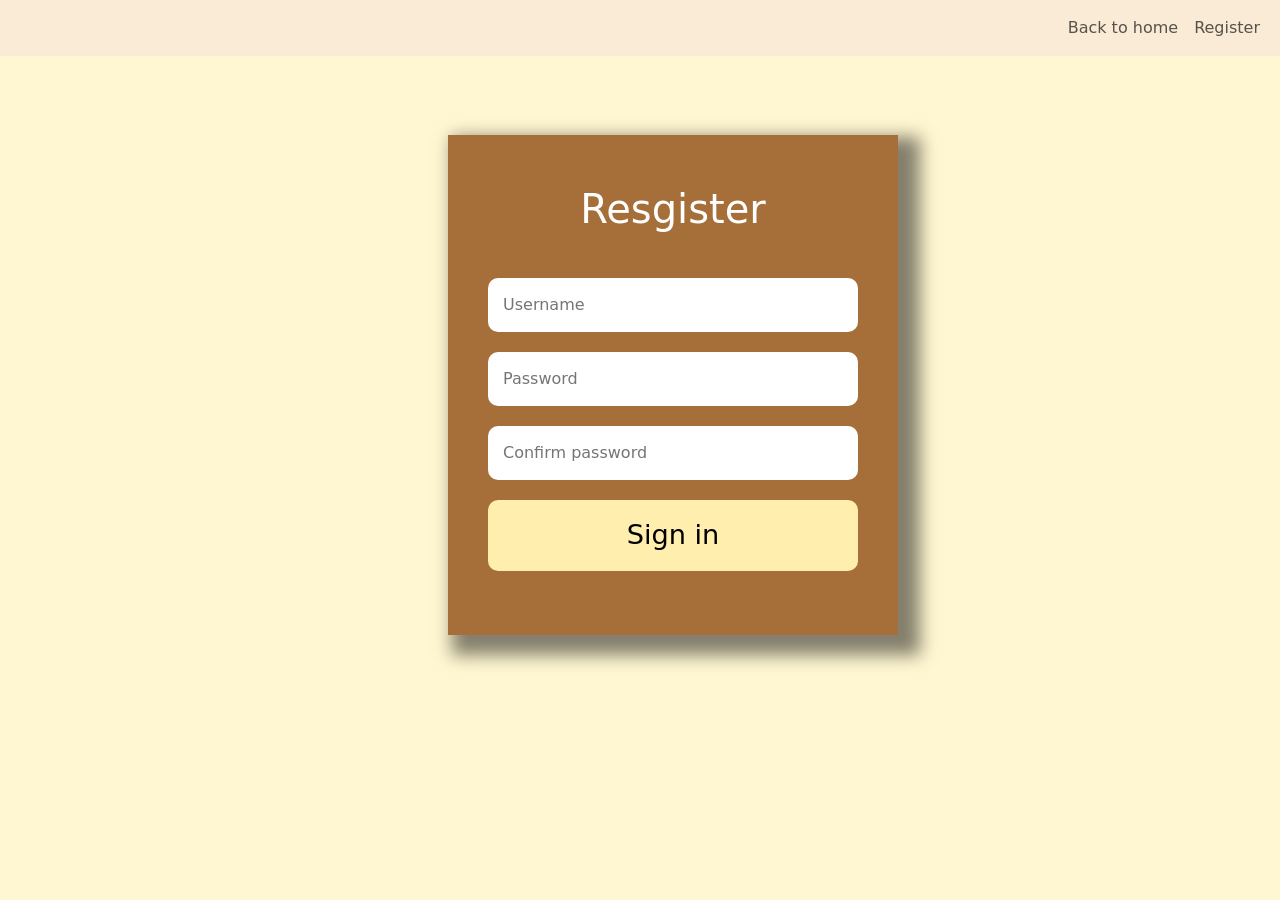
==== Register.html @ 2aabeb51 "Khoi tao du an" ====
<!DOCTYPE html>
<html lang="en">
  <head>
    <meta charset="UTF-8" />
    <meta name="viewport" content="width=device-width, initial-scale=1.0" />
    <title>Document</title>
    <!-- font awesome -->
    <link
    rel="stylesheet"
    href="https://cdnjs.cloudflare.com/ajax/libs/font-awesome/6.6.0/css/all.min.css"
    integrity="sha512-Kc323vGBEqzTmouAECnVceyQqyqdsSiqLQISBL29aUW4U/M7pSPA/gEUZQqv1cwx4OnYxTxve5UMg5GT6L4JJg=="
    crossorigin="anonymous"
    referrerpolicy="no-referrer"
  />
    <!-- bootstrap  -->
    <link
      href="https://cdn.jsdelivr.net/npm/bootstrap@5.3.3/dist/css/bootstrap.min.css"
      rel="stylesheet"
      integrity="sha384-QWTKZyjpPEjISv5WaRU9OFeRpok6YctnYmDr5pNlyT2bRjXh0JMhjY6hW+ALEwIH"
      crossorigin="anonymous"
    />
    <!-- main css  -->
    <link rel="stylesheet" href="/CSS/login.css" />
  </head>
  <body>
   <!-- header  -->
        <header class="colored-section">
            <div class="container-fluid">
              <!-- navigationbar  -->
           <nav class="navbar navbar-header navbar-expand-lg bg-body-tertiary">
            
               <button class="navbar-toggler" type="button" data-bs-toggle="collapse" data-bs-target="#navbarNav" aria-controls="navbarNav" aria-expanded="false" aria-label="Toggle navigation">
                 <i class="fa fa-bars"></i>
               </button>
               <div class="collapse navbar-collapse" id="navbarNav"></div>
                 <ul class="navbar-nav">
                   <li class="nav-item">
                     <a class="nav-link" href="/index.html">Back to home</a>
                   </li>
                  <li class="nav-item">
                     <a class="nav-link" href="/Register.html">Register</a>
                   </li>
                 </ul>
               </div>  
           </nav>
        </header>
        <form action="">
            <div class="container">
                    <form action="">
                <h1>Resgister</h1>
                <input type="text" placeholder="Username">
                <input type="password" placeholder="Password">
                <input type="password" placeholder="Confirm password">
                <input class="btn-signin" type="submit" value="Sign in">
                    </form>
                   
                </div>
                
        
        
            </form>
        


      
    
    
    <script
      src="https://cdn.jsdelivr.net/npm/bootstrap@5.3.3/dist/js/bootstrap.bundle.min.js"
      integrity="sha384-YvpcrYf0tY3lHB60NNkmXc5s9fDVZLESaAA55NDzOxhy9GkcIdslK1eN7N6jIeHz"
      crossorigin="anonymous"
    ></script>
  </body>
</html>
---- CSS/login.css ----
/* Global  */
*{
    margin: 0;
    padding: 0;
    box-sizing: border-box;
}
.title-header {
    background-color: antiquewhite;
    text-align: center;
}
.big-heading{
    font-family: "Sedgewick Ave", cursive;
    font-size: 3.5rem;
    font-weight: 400;
    text-align: center;
}
.nav-item:hover{
    opacity: 3;
    color: #fff;
}
.bg-body-tertiary{
    background-color: antiquewhite !important;
}
.container-fluid{
    background-color: antiquewhite;
}
*{
    padding:0;
    margin:0;
    box-sizing: border-box;
}
body{
    background-color:#FFF7D1;
    width:100vw;
    height:100vh;
    position:relative;
    
}
.container{
    color:#fff;
    background-color:#A66E38;
    width:450px;
    height:500px;
    position:absolute;
    left:35%;
    top:15%;
    padding:50px 40px;
    box-shadow: 13px 11px 16px 9px rgba(12, 10, 10, 0.5) ;
    
}
form h1{
    text-align: center;
    font-size: 2.5rem;
    margin-bottom: 35px;
}
form input{
    width:100%;
    margin:10px 0;
    padding:15px;
    border-radius: 10px;
    border:none;
}
.btn-signin{
    background-color:#FFEEAD ;
    font-size:1.7rem;
    color:black;
    transition:all 0.5s;

}
.btn-signin:hover{
    background-color: #FFBF61;
}
form input:focus{
    outline:none;
}
footer{
    text-align: center;
}
.copyright{
    color: #8f8f8f;
    font-family: sans-serif;
    font-weight: lighter;
}
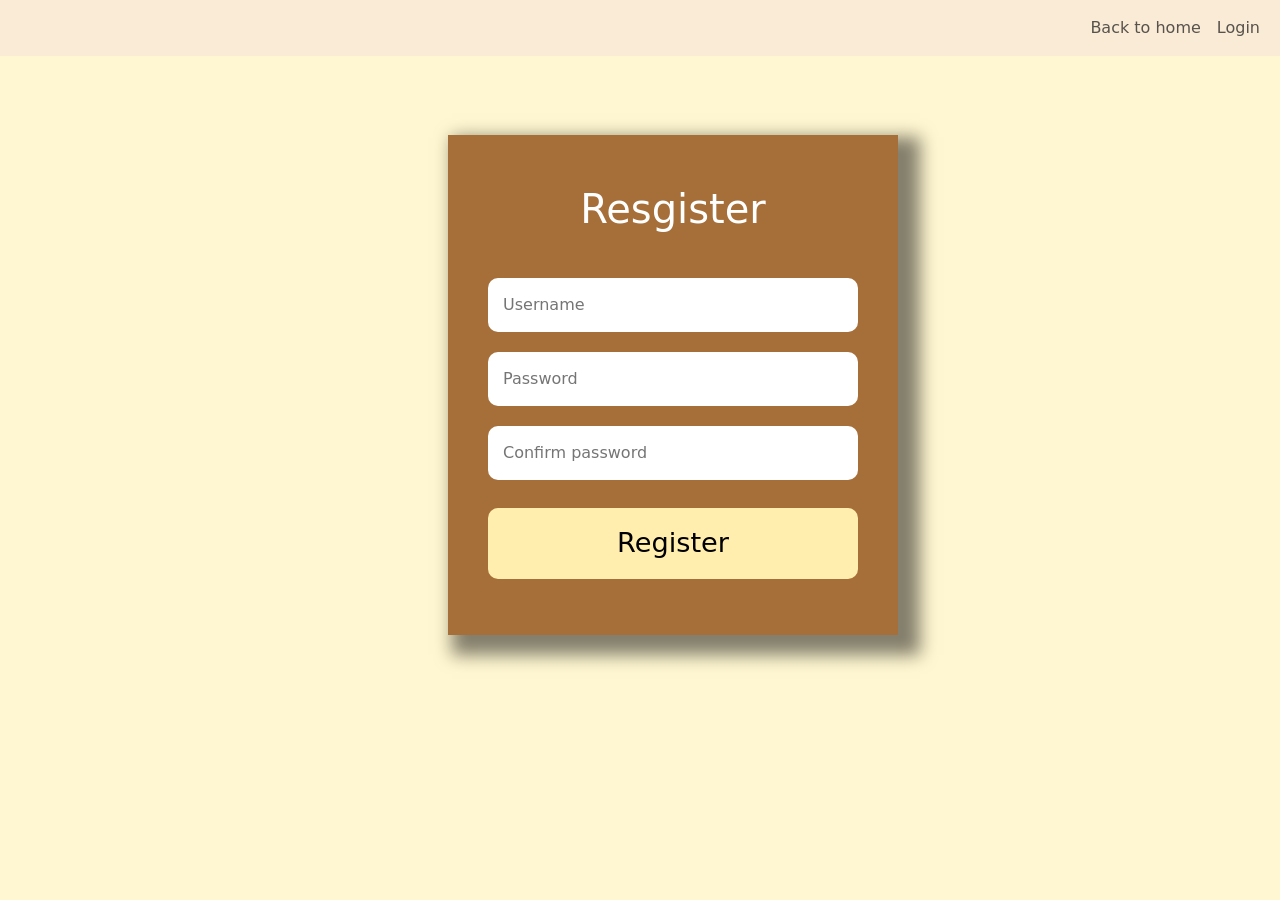
==== commit 5c9dd841: "Lam dang nhap va dang ki" ====
--- a/Register.html
+++ b/Register.html
@@ -38,7 +38,7 @@
                      <a class="nav-link" href="/index.html">Back to home</a>
                    </li>
                   <li class="nav-item">
-                     <a class="nav-link" href="/Register.html">Register</a>
+                     <a class="nav-link" href="/login.html">Login</a>
                    </li>
                  </ul>
                </div>  
@@ -48,10 +48,11 @@
             <div class="container">
                     <form action="">
                 <h1>Resgister</h1>
-                <input type="text" placeholder="Username">
-                <input type="password" placeholder="Password">
-                <input type="password" placeholder="Confirm password">
-                <input class="btn-signin" type="submit" value="Sign in">
+                <input type="text" id="username" placeholder="Username">
+                <input type="password"id="password" placeholder="Password">
+                <input type="password" id= "confirm_password"placeholder="Confirm password">
+                <h3 id="regMessage"></h3>
+                <input class="btn-signin"id="sign_in" onclick="register(event)" type="submit" value="Register">
                     </form>
                    
                 </div>
@@ -70,5 +71,7 @@
       integrity="sha384-YvpcrYf0tY3lHB60NNkmXc5s9fDVZLESaAA55NDzOxhy9GkcIdslK1eN7N6jIeHz"
       crossorigin="anonymous"
     ></script>
+
+    <script src="./js/register.js"></script>
   </body>
 </html>
